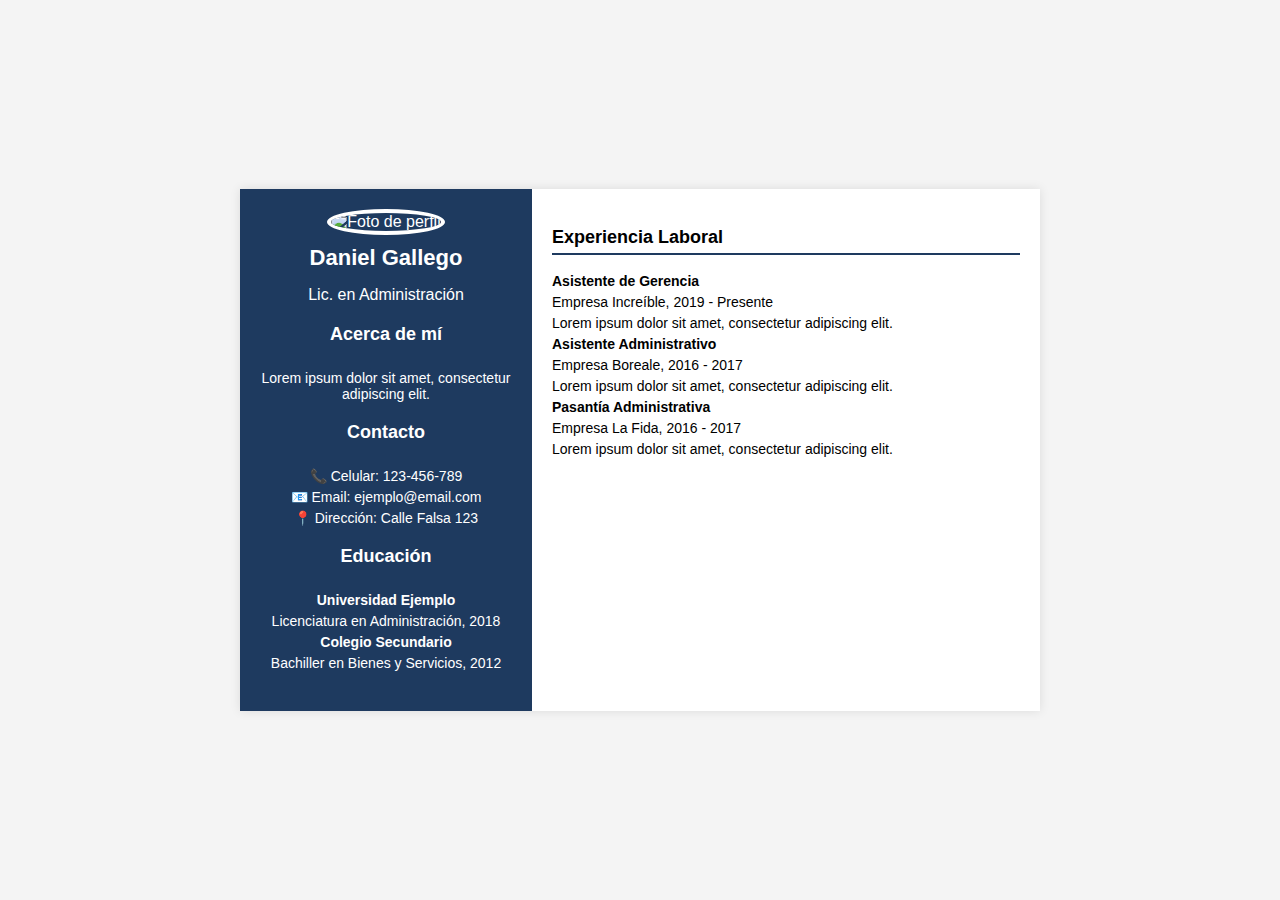
==== Curriculum Vitae/index.html @ 4025e367 "a" ====
<!DOCTYPE html>
<html lang="es">
<head>
    <meta charset="UTF-8">
    <meta name="viewport" content="width=device-width, initial-scale=1.0">
    <title>Currículum</title>
    <link rel="stylesheet" href="styles.css">
</head>
<body>

    <div class="cv-container">
        <div class="left-column">
            <div class="profile-picture">
                <img src="/imagenes/foto_perfil.jpg" alt="Foto de perfil">
            </div>
            <h1>Daniel Gallego</h1>
            <h2>Lic. en Administración</h2>
            
            <div class="section">
                <h3>Acerca de mí</h3>
                <p>Lorem ipsum dolor sit amet, consectetur adipiscing elit.</p>
            </div>
            
            <div class="section">
                <h3>Contacto</h3>
                <p>📞 Celular: 123-456-789</p>
                <p>📧 Email: ejemplo@email.com</p>
                <p>📍 Dirección: Calle Falsa 123</p>
            </div>

            <div class="section">
                <h3>Educación</h3>
                <p><strong>Universidad Ejemplo</strong></p>
                <p>Licenciatura en Administración, 2018</p>
                <p><strong>Colegio Secundario</strong></p>
                <p>Bachiller en Bienes y Servicios, 2012</p>
            </div>
        </div>

        <div class="right-column">
            <div class="section">
                <h3>Experiencia Laboral</h3>
                <p><strong>Asistente de Gerencia</strong></p>
                <p>Empresa Increíble, 2019 - Presente</p>
                <p>Lorem ipsum dolor sit amet, consectetur adipiscing elit.</p>

                <p><strong>Asistente Administrativo</strong></p>
                <p>Empresa Boreale, 2016 - 2017</p>
                <p>Lorem ipsum dolor sit amet, consectetur adipiscing elit.</p>

                <p><strong>Pasantía Administrativa</strong></p>
                <p>Empresa La Fida, 2016 - 2017</p>
                <p>Lorem ipsum dolor sit amet, consectetur adipiscing elit.</p>
            </div>
        </div>
    </div>

</body>
</html>
---- Curriculum Vitae/styles.css ----
body {
    font-family: Arial, sans-serif;
    margin: 0;
    padding: 0;
    background-color: #f4f4f4;
    display: flex;
    justify-content: center;
    align-items: center;
    height: 100vh;
}

.cv-container {
    width: 800px;
    display: flex;
    background: white;
    box-shadow: 0px 0px 10px rgba(0, 0, 0, 0.1);
}

.left-column {
    width: 35%;
    background-color: #1E3A5F;
    color: white;
    text-align: center;
    padding: 20px;
}

.right-column {
    width: 65%;
    padding: 20px;
}

.profile-picture img {
    width: 100px;
    height: 100px;
    border-radius: 50%;
    border: 4px solid white;
}

h1 {
    font-size: 22px;
    margin-top: 10px;
}

h2 {
    font-size: 16px;
    font-weight: normal;
    margin-bottom: 20px;
}

.section {
    margin-bottom: 20px;
}

h3 {
    font-size: 18px;
    border-bottom: 2px solid #1E3A5F;
    padding-bottom: 5px;
}

p {
    font-size: 14px;
    margin: 5px 0;
}
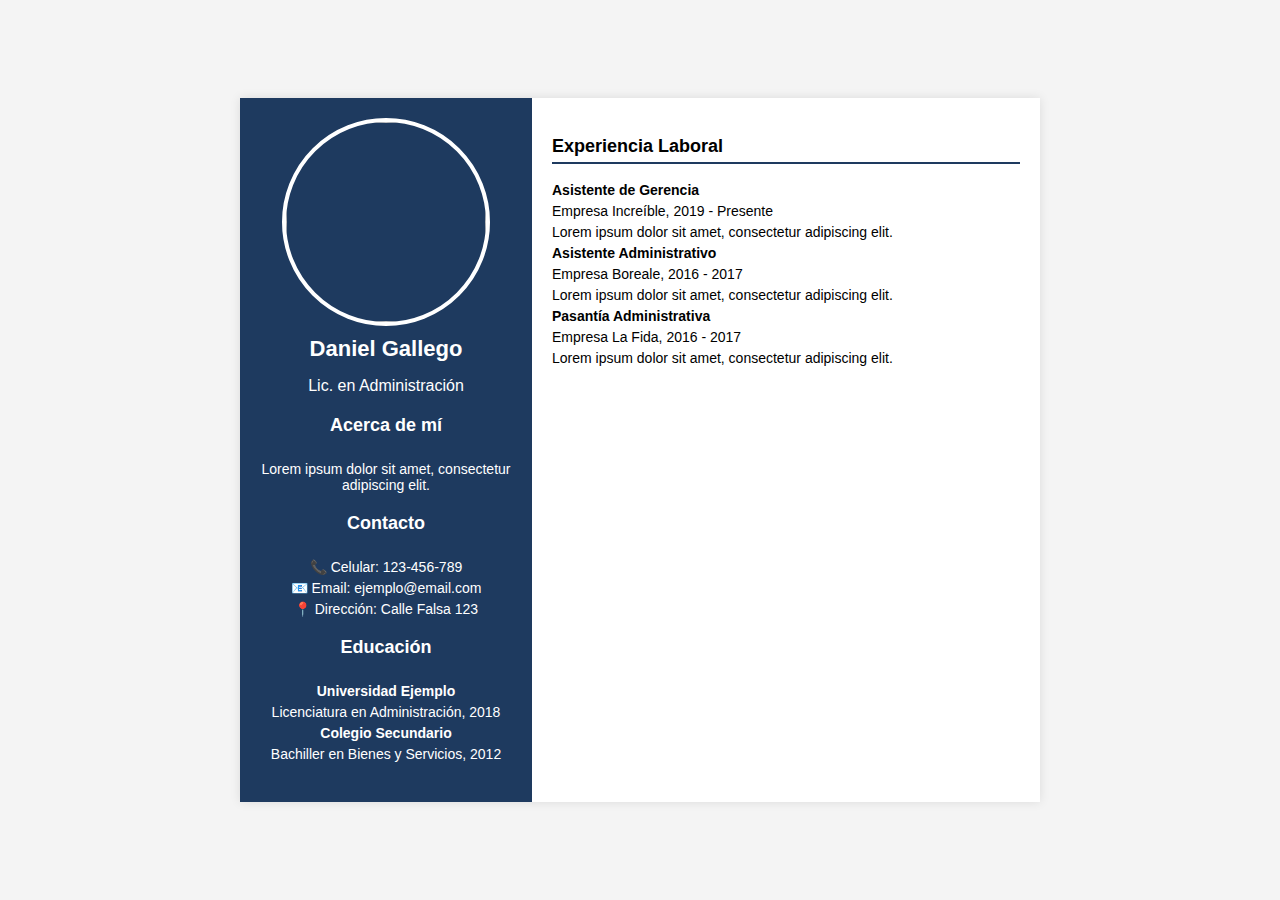
==== commit 2b295be1: "a" ====
--- a/Curriculum Vitae/index.html
+++ b/Curriculum Vitae/index.html
@@ -11,7 +11,7 @@
     <div class="cv-container">
         <div class="left-column">
             <div class="profile-picture">
-                <img src="/imagenes/foto_perfil.jpg" alt="Foto de perfil">
+                <img src="/imagenes/foto_perfil.jpg">
             </div>
             <h1>Daniel Gallego</h1>
             <h2>Lic. en Administración</h2>
--- a/Curriculum Vitae/styles.css
+++ b/Curriculum Vitae/styles.css
@@ -30,8 +30,8 @@
 }
 
 .profile-picture img {
-    width: 100px;
-    height: 100px;
+    width: 200px;
+    height: 200px;
     border-radius: 50%;
     border: 4px solid white;
 }
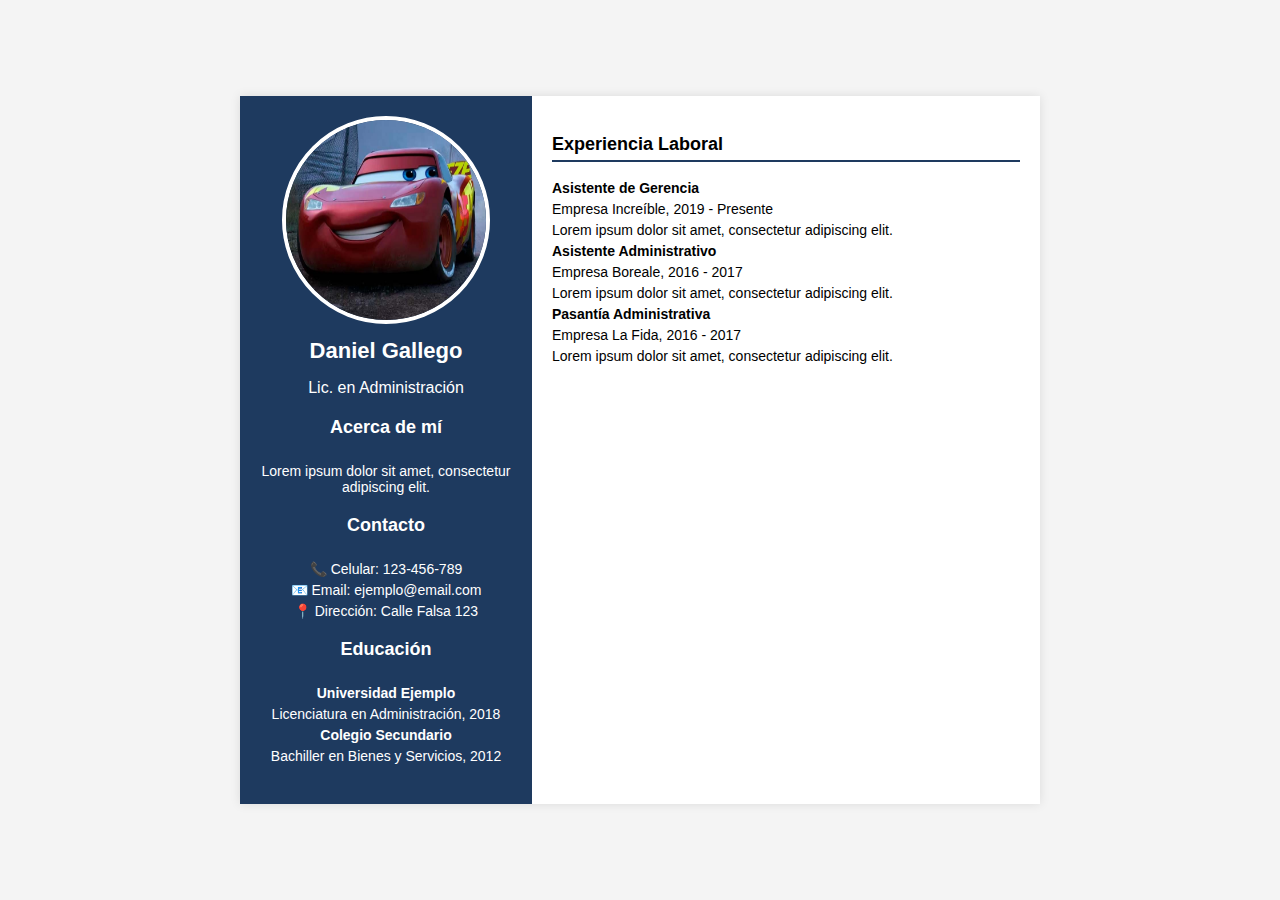
==== commit 320af758: "a" ====
--- a/Curriculum Vitae/index.html
+++ b/Curriculum Vitae/index.html
@@ -11,7 +11,7 @@
     <div class="cv-container">
         <div class="left-column">
             <div class="profile-picture">
-                <img src="/imagenes/foto_perfil.jpg">
+                <img src="/Curriculum Vitae/imagenes/foto_perfil.jpg">
             </div>
             <h1>Daniel Gallego</h1>
             <h2>Lic. en Administración</h2>
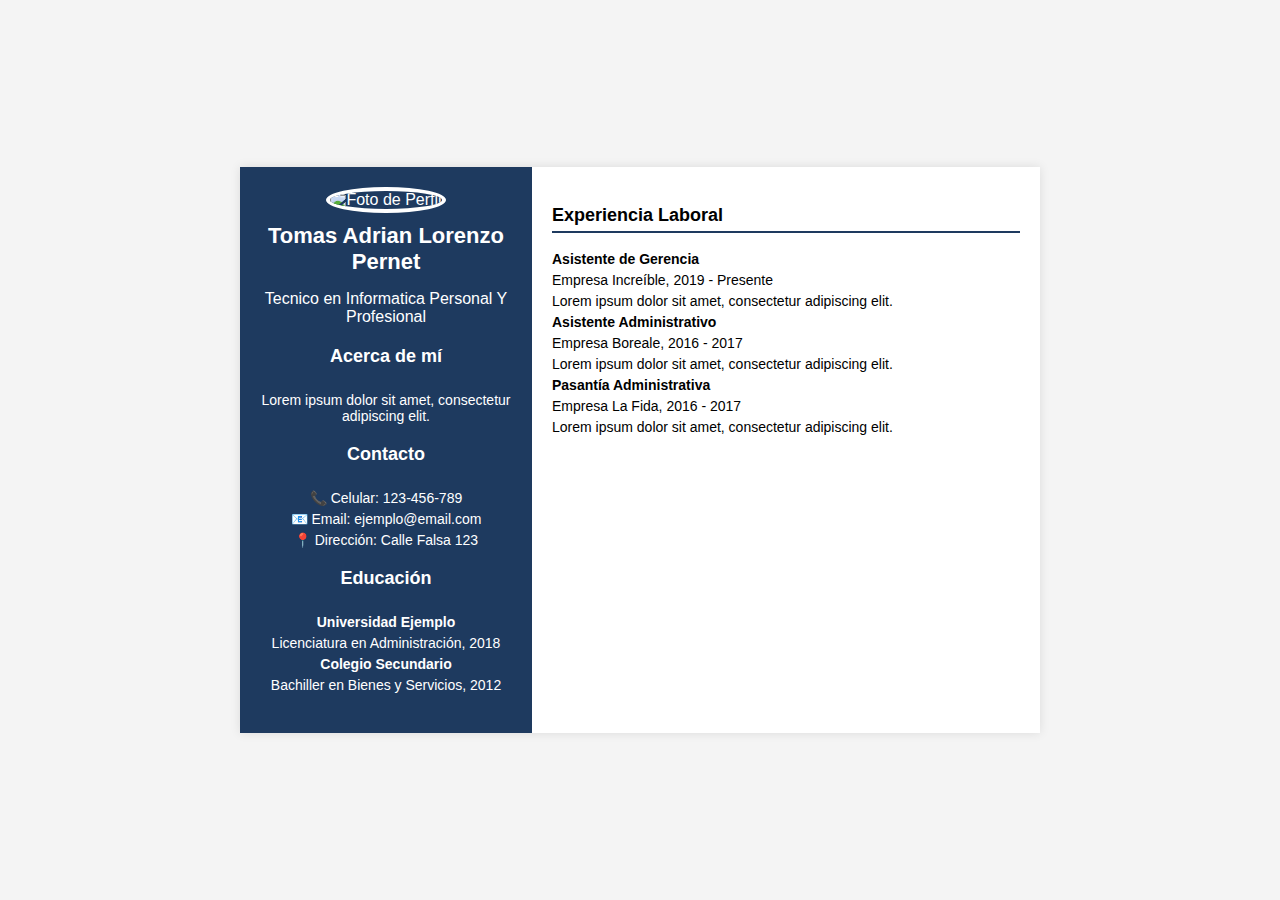
==== commit 0ff9ef7e: "a" ====
--- a/Curriculum Vitae/index.html
+++ b/Curriculum Vitae/index.html
@@ -11,10 +11,10 @@
     <div class="cv-container">
         <div class="left-column">
             <div class="profile-picture">
-                <img src="/Curriculum Vitae/imagenes/foto_perfil.jpg">
+                <img src="/imagenes/foto_perfil.jpg" alt="Foto de Perfil">
             </div>
-            <h1>Daniel Gallego</h1>
-            <h2>Lic. en Administración</h2>
+            <h1>Tomas Adrian Lorenzo Pernet</h1>
+            <h2>Tecnico en Informatica Personal Y Profesional</h2>
             
             <div class="section">
                 <h3>Acerca de mí</h3>
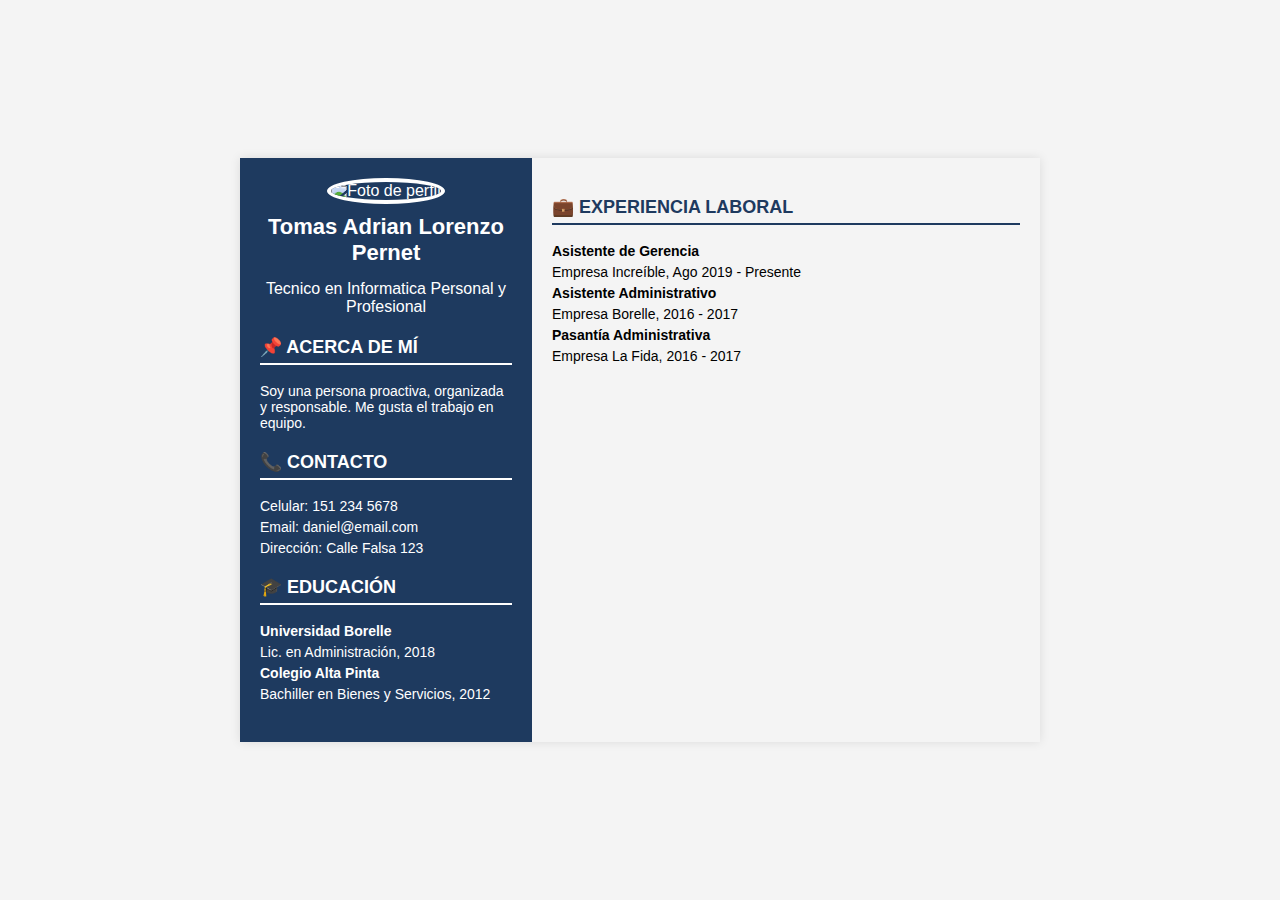
==== commit f04d6820: "a" ====
--- a/Curriculum Vitae/index.html
+++ b/Curriculum Vitae/index.html
@@ -9,48 +9,47 @@
 <body>
 
     <div class="cv-container">
+        <!-- Columna Izquierda -->
         <div class="left-column">
-            <div class="profile-picture">
-                <img src="/imagenes/foto_perfil.jpg" alt="Foto de Perfil">
-            </div>
-            <h1>Tomas Adrian Lorenzo Pernet</h1>
-            <h2>Tecnico en Informatica Personal Y Profesional</h2>
-            
-            <div class="section">
-                <h3>Acerca de mí</h3>
-                <p>Lorem ipsum dolor sit amet, consectetur adipiscing elit.</p>
-            </div>
-            
-            <div class="section">
-                <h3>Contacto</h3>
-                <p>📞 Celular: 123-456-789</p>
-                <p>📧 Email: ejemplo@email.com</p>
-                <p>📍 Dirección: Calle Falsa 123</p>
+            <div class="header">
+                <img src="/imagenes/foto_perfil.jpg" alt="Foto de perfil">
+                <h1>Tomas Adrian Lorenzo Pernet</h1>
+                <h2>Tecnico en Informatica Personal y Profesional</h2>
             </div>
 
             <div class="section">
-                <h3>Educación</h3>
-                <p><strong>Universidad Ejemplo</strong></p>
-                <p>Licenciatura en Administración, 2018</p>
-                <p><strong>Colegio Secundario</strong></p>
+                <h3>📌 ACERCA DE MÍ</h3>
+                <p>Soy una persona proactiva, organizada y responsable. Me gusta el trabajo en equipo.</p>
+            </div>
+
+            <div class="section">
+                <h3>📞 CONTACTO</h3>
+                <p>Celular: 151 234 5678</p>
+                <p>Email: daniel@email.com</p>
+                <p>Dirección: Calle Falsa 123</p>
+            </div>
+
+            <div class="section">
+                <h3>🎓 EDUCACIÓN</h3>
+                <p><strong>Universidad Borelle</strong></p>
+                <p>Lic. en Administración, 2018</p>
+                <p><strong>Colegio Alta Pinta</strong></p>
                 <p>Bachiller en Bienes y Servicios, 2012</p>
             </div>
         </div>
 
+        <!-- Columna Derecha -->
         <div class="right-column">
             <div class="section">
-                <h3>Experiencia Laboral</h3>
+                <h3>💼 EXPERIENCIA LABORAL</h3>
                 <p><strong>Asistente de Gerencia</strong></p>
-                <p>Empresa Increíble, 2019 - Presente</p>
-                <p>Lorem ipsum dolor sit amet, consectetur adipiscing elit.</p>
+                <p>Empresa Increíble, Ago 2019 - Presente</p>
 
                 <p><strong>Asistente Administrativo</strong></p>
-                <p>Empresa Boreale, 2016 - 2017</p>
-                <p>Lorem ipsum dolor sit amet, consectetur adipiscing elit.</p>
+                <p>Empresa Borelle, 2016 - 2017</p>
 
                 <p><strong>Pasantía Administrativa</strong></p>
                 <p>Empresa La Fida, 2016 - 2017</p>
-                <p>Lorem ipsum dolor sit amet, consectetur adipiscing elit.</p>
             </div>
         </div>
     </div>
--- a/Curriculum Vitae/styles.css
+++ b/Curriculum Vitae/styles.css
@@ -1,3 +1,4 @@
+/* Estilos Generales */
 body {
     font-family: Arial, sans-serif;
     margin: 0;
@@ -9,6 +10,7 @@
     height: 100vh;
 }
 
+/* Contenedor Principal */
 .cv-container {
     width: 800px;
     display: flex;
@@ -16,6 +18,7 @@
     box-shadow: 0px 0px 10px rgba(0, 0, 0, 0.1);
 }
 
+/* Columna Izquierda */
 .left-column {
     width: 35%;
     background-color: #1E3A5F;
@@ -24,21 +27,16 @@
     padding: 20px;
 }
 
-.right-column {
-    width: 65%;
-    padding: 20px;
-}
-
-.profile-picture img {
-    width: 200px;
-    height: 200px;
+.header img {
+    width: 120px;
+    height: 120px;
     border-radius: 50%;
     border: 4px solid white;
 }
 
 h1 {
     font-size: 22px;
-    margin-top: 10px;
+    margin: 10px 0;
 }
 
 h2 {
@@ -48,13 +46,26 @@
 }
 
 .section {
+    text-align: left;
     margin-bottom: 20px;
 }
 
 h3 {
     font-size: 18px;
+    padding-bottom: 5px;
+    border-bottom: 2px solid white;
+}
+
+/* Columna Derecha */
+.right-column {
+    width: 65%;
+    padding: 20px;
+    background-color: #F4F4F4;
+}
+
+.right-column h3 {
+    color: #1E3A5F;
     border-bottom: 2px solid #1E3A5F;
-    padding-bottom: 5px;
 }
 
 p {
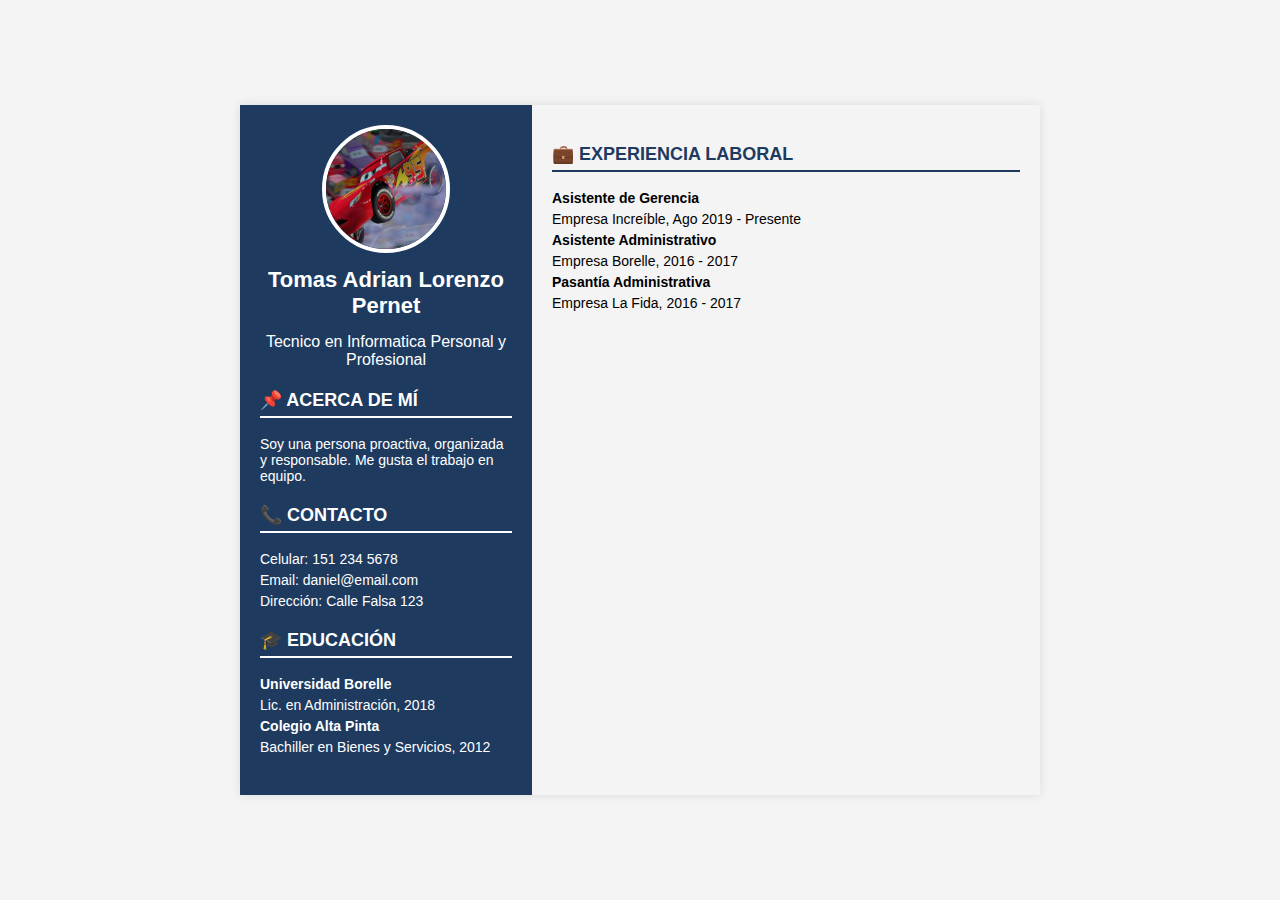
==== commit 85042375: "a" ====
--- a/Curriculum Vitae/index.html
+++ b/Curriculum Vitae/index.html
@@ -12,7 +12,7 @@
         <!-- Columna Izquierda -->
         <div class="left-column">
             <div class="header">
-                <img src="/imagenes/foto_perfil.jpg" alt="Foto de perfil">
+                <img src="/Curriculum Vitae/imagenes/foto_perfil.jpg" alt="Foto de perfil">
                 <h1>Tomas Adrian Lorenzo Pernet</h1>
                 <h2>Tecnico en Informatica Personal y Profesional</h2>
             </div>
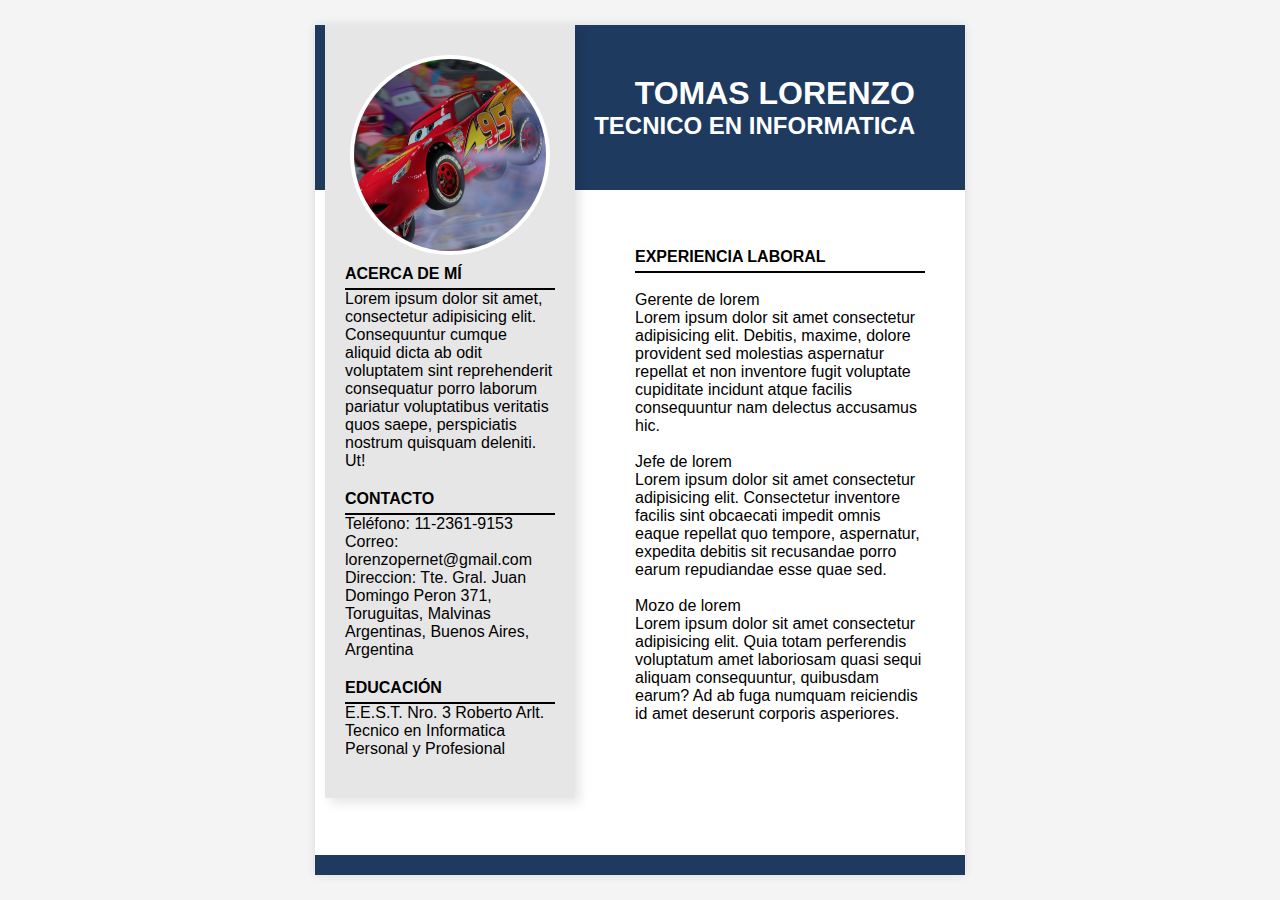
==== commit 868cd8bc: "cambios en html y css" ====
--- a/Curriculum Vitae/index.html
+++ b/Curriculum Vitae/index.html
@@ -7,52 +7,54 @@
     <link rel="stylesheet" href="styles.css">
 </head>
 <body>
-
     <div class="cv-container">
-        <!-- Columna Izquierda -->
-        <div class="left-column">
-            <div class="header">
-                <img src="/Curriculum Vitae/imagenes/foto_perfil.jpg" alt="Foto de perfil">
-                <h1>Tomas Adrian Lorenzo Pernet</h1>
-                <h2>Tecnico en Informatica Personal y Profesional</h2>
-            </div>
-
-            <div class="section">
-                <h3>📌 ACERCA DE MÍ</h3>
-                <p>Soy una persona proactiva, organizada y responsable. Me gusta el trabajo en equipo.</p>
-            </div>
-
-            <div class="section">
-                <h3>📞 CONTACTO</h3>
-                <p>Celular: 151 234 5678</p>
-                <p>Email: daniel@email.com</p>
-                <p>Dirección: Calle Falsa 123</p>
-            </div>
-
-            <div class="section">
-                <h3>🎓 EDUCACIÓN</h3>
-                <p><strong>Universidad Borelle</strong></p>
-                <p>Lic. en Administración, 2018</p>
-                <p><strong>Colegio Alta Pinta</strong></p>
-                <p>Bachiller en Bienes y Servicios, 2012</p>
+        
+        <div class="header">
+            <div class="header-content">
+                <h1>TOMAS LORENZO</h1>
+                <h2>TECNICO EN INFORMATICA</h2>
             </div>
         </div>
 
-        <!-- Columna Derecha -->
-        <div class="right-column">
+        <div class="left-column">
+            <img src="imagenes/foto_perfil.jpg" alt="Foto">
             <div class="section">
-                <h3>💼 EXPERIENCIA LABORAL</h3>
-                <p><strong>Asistente de Gerencia</strong></p>
-                <p>Empresa Increíble, Ago 2019 - Presente</p>
-
-                <p><strong>Asistente Administrativo</strong></p>
-                <p>Empresa Borelle, 2016 - 2017</p>
-
-                <p><strong>Pasantía Administrativa</strong></p>
-                <p>Empresa La Fida, 2016 - 2017</p>
+                <h3>ACERCA DE MÍ</h3>
+                <p>Lorem ipsum dolor sit amet, consectetur adipisicing elit. Consequuntur cumque aliquid dicta ab odit voluptatem sint reprehenderit consequatur porro laborum pariatur voluptatibus veritatis quos saepe, perspiciatis nostrum quisquam deleniti. Ut!</p>
+            </div>
+            <div class="section">
+                <h3>CONTACTO</h3>
+                <p>Teléfono: 11-2361-9153</p>
+                <p>Correo: lorenzopernet@gmail.com</p>
+                <p>Direccion: Tte. Gral. Juan Domingo Peron 371, Toruguitas, Malvinas Argentinas, Buenos Aires, Argentina</p>
+            </div>
+            <div class="section">
+                <h3>EDUCACIÓN</h3>
+                <p>E.E.S.T. Nro. 3 Roberto Arlt. Tecnico en Informatica Personal y Profesional</p>
             </div>
         </div>
+
+        <div class="content">
+            <div class="right-column">
+                <div class="section">
+                    <br>
+                    <h3>EXPERIENCIA LABORAL</h3>
+                    <br>
+                    <p>Gerente de lorem</p>
+                    <p>Lorem ipsum dolor sit amet consectetur adipisicing elit. Debitis, maxime, dolore provident sed molestias aspernatur repellat et non inventore fugit voluptate cupiditate incidunt atque facilis consequuntur nam delectus accusamus hic.</p>
+                    <br>
+                    <p>Jefe de lorem</p>
+                    <p>Lorem ipsum dolor sit amet consectetur adipisicing elit. Consectetur inventore facilis sint obcaecati impedit omnis eaque repellat quo tempore, aspernatur, expedita debitis sit recusandae porro earum repudiandae esse quae sed.</p>
+                    <br>
+                    <p>Mozo de lorem</p>
+                    <p>Lorem ipsum dolor sit amet consectetur adipisicing elit. Quia totam perferendis voluptatum amet laboriosam quasi sequi aliquam consequuntur, quibusdam earum? Ad ab fuga numquam reiciendis id amet deserunt corporis asperiores.</p>
+                    <br>
+                </div>
+            </div>
+        </div>
+
+        <div class="footer"></div>
+        
     </div>
-
 </body>
 </html>--- a/Curriculum Vitae/styles.css
+++ b/Curriculum Vitae/styles.css
@@ -1,74 +1,112 @@
-/* Estilos Generales */
+
+* {
+    box-sizing: border-box;
+    margin: 0;
+    padding: 0;
+}
+
 body {
     font-family: Arial, sans-serif;
-    margin: 0;
-    padding: 0;
     background-color: #f4f4f4;
     display: flex;
     justify-content: center;
     align-items: center;
-    height: 100vh;
+    min-height: 100vh; 
+    padding: 10px;
 }
 
-/* Contenedor Principal */
 .cv-container {
-    width: 800px;
-    display: flex;
+    width: 650px;
+    max-width: 100%; 
+    height: 850px;
+    max-height: 100%; 
     background: white;
     box-shadow: 0px 0px 10px rgba(0, 0, 0, 0.1);
+    position: relative;
+    overflow: hidden;
 }
 
-/* Columna Izquierda */
-.left-column {
-    width: 35%;
+.header {
     background-color: #1E3A5F;
     color: white;
-    text-align: center;
-    padding: 20px;
+    text-align: right;
+    padding: 50px;
+    position: relative;
+    z-index: 2;
 }
 
-.header img {
-    width: 120px;
-    height: 120px;
+.content {
+    display: flex;
+    position: relative;
+    z-index: 1;
+}
+
+.left-column {
+    width: 250px;
+    background-color: #E6E6E6;
+    position: absolute;
+    top: 0;
+    left: 10px;
+    padding: 20px;
+    box-shadow: 5px 5px 10px rgba(0, 0, 0, 0.1);
+    z-index: 3;
+}
+
+.left-column img {
+    width: 200px;
+    height: 200px;
     border-radius: 50%;
     border: 4px solid white;
-}
-
-h1 {
-    font-size: 22px;
-    margin: 10px 0;
-}
-
-h2 {
-    font-size: 16px;
-    font-weight: normal;
-    margin-bottom: 20px;
+    display: block;
+    margin: 10px auto;
 }
 
 .section {
-    text-align: left;
     margin-bottom: 20px;
 }
 
 h3 {
-    font-size: 18px;
+    font-size: 16px;
     padding-bottom: 5px;
-    border-bottom: 2px solid white;
+    border-bottom: 2px solid black;
 }
 
-/* Columna Derecha */
 .right-column {
-    width: 65%;
-    padding: 20px;
-    background-color: #F4F4F4;
+    flex: 1;
+    padding: 40px;
+    margin-left: 280px;
+    background-color: white;
 }
 
-.right-column h3 {
-    color: #1E3A5F;
-    border-bottom: 2px solid #1E3A5F;
+.footer {
+    background-color: #1E3A5F;
+    height: 20px;
+    width: 100%;
+    position: absolute;
+    bottom: 0;
+    z-index: 1;
 }
 
-p {
-    font-size: 14px;
-    margin: 5px 0;
+@media screen and (max-width: 700px) {
+    .cv-container {
+        width: 95%;
+        height: auto; 
+    }
+
+    .left-column {
+        width: 100%; 
+        position: relative;
+        left: 0;
+        text-align: center;
+    }
+
+    .left-column img {
+        width: 150px;
+        height: 150px;
+    }
+
+    .right-column {
+        margin-left: 0;
+        padding: 20px;
+    }
 }